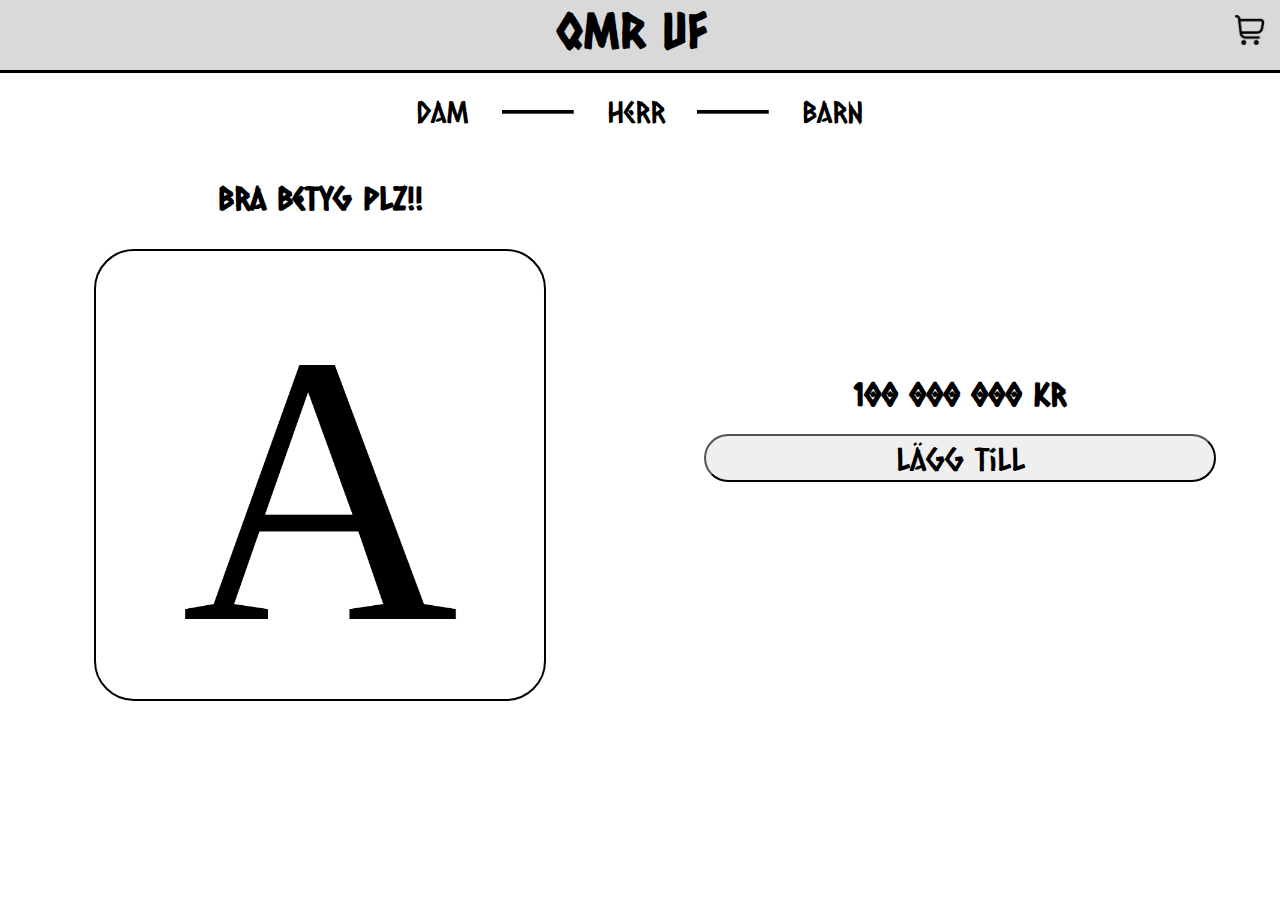
==== Betyg.html @ 2d90a15e "first commit" ====
<!DOCTYPE html>
<html lang="en">
<head>
    <meta charset="UTF-8">
    <meta name="viewport" content="width=device-width, initial-scale=1.0">
    <title>Document</title>

    <link rel="stylesheet" href="/hoodie.css">

    <link rel="preconnect" href="https://fonts.googleapis.com">
    <link rel="preconnect" href="https://fonts.gstatic.com" crossorigin>
    <link href="https://fonts.googleapis.com/css2?family=Caesar+Dressing&display=swap" rel="stylesheet">
</head>
<body>

    <header>
        <div class="tom"></div>
        <div class="rubrik">
            <a href="/homepage.html">
                <h1>QmR UF</h1>
            </a>
        </div>
        <a href="/kundvagn.html">
            <div class="kundvagn">
                <img src="/bilder/shopping-cart.png" alt="Kundvagn">
            </div>
        </a>

    </header>

    <nav>
        <div class="dam">
            <a href="/plag.html">Dam</a>
        </div>
        <hr>        
        <div class="herr">
            <a href="/plag.html">Herr</a>
        </div>
        <hr>
        <div class="barn">
            <a href="/plag.html">Barn</a>
        </div>
    </nav>

    <main>

        <div class="box1">
            <div class="bild-namn">
                <h1>Bra betyg plz!!</h1>
            </div>
            <div class="bild">
                <img src="./bilder/Betyg.png" alt="">
            </div>
        </div>

        <div class="box2">
            <div class="item">
                <div class="btn-pris">
                    <h1>100 000 000 Kr</h1>
                </div>
                <button onclick="addToKundvagn( './bilder/Betyg.png','Bra betyg plz!!', 100000000)">Lägg till</button>
            </div>
        </div>

    </main>

    <script src="./script.js"></script>
    
</body>
</html>
---- hoodie.css ----
body{
    margin: 0;
    padding-bottom: 20vh;
}

header{
    font-family: 'Caesar Dressing', system-ui;
    display: flex;
    height: 70px;
    background-color: #D9D9D9;
    border-bottom: 3px solid #000;
    
}

.rubrik > a > h1{
    color: #000;
    font-size: 48px;
    margin: auto;
    text-align: center;
    margin-right: -15px;
}
.rubrik{
    width: 99%;
    margin-right: -15px;
}

.rubrik > a{
    text-decoration: none;
}

.kundvagn{
    height: 30px;
    width: 30px;
    display: flex;
    justify-content:end ;
    margin-right: 15px;
    margin-top: 15px;
}

nav{
    font-family: 'Caesar Dressing', system-ui;
    display: flex;
    width: 35%;
    margin: auto;
    margin-top: 20px;
    font-size: 25px;
}

nav > hr{
    width: 70px;
    background-color: #000;
    border-color: #000;
    height: 2px;
    margin: auto;
}
.dam > a,.herr > a, .barn > a{
    font-size: 30px;
    text-decoration: none;
    color: #000;
}

main{
    display: grid;
    grid-template-columns: 50% 50%;
}

.bild > img{
    width: 60%;
    padding: 2rem;
    border: 2px solid #000;
    border-radius: 40px;
}

.bild{
    margin-top: 2rem;
    text-align: center;
}

.bild-namn{
    font-family: 'Caesar Dressing', system-ui;
    text-align: center;
    margin-top: 3rem;
}

.box2{
    margin: auto;
    margin-left: 0;
    margin-right: 0;
    text-align: center;
    font-family: 'Caesar Dressing', system-ui;
}

button{
    width: 80%;
    height: 3rem;
    font-size: xx-large;
    font-family: 'Caesar Dressing', system-ui;
    border-radius: 40px;

    &:hover{
        background-color:#D9D9D9;
    }
}
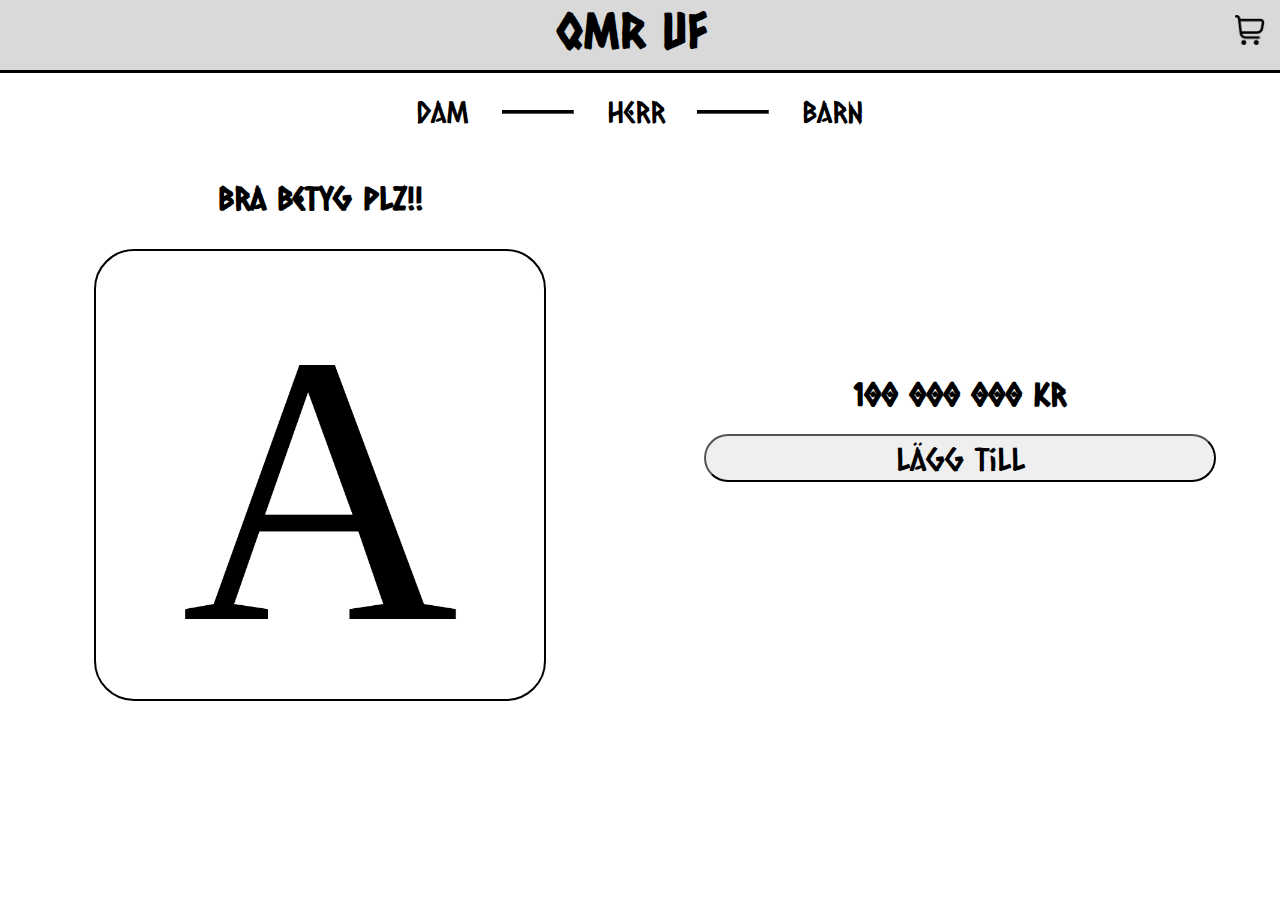
==== commit f0cd336c: "Förlåt men missade att commita kan förklara all kod när du vill att jag gör det den kan vara väldigt" ====
--- a/Betyg.html
+++ b/Betyg.html
@@ -27,6 +27,7 @@
         </a>
 
     </header>
+    
 
     <nav>
         <div class="dam">
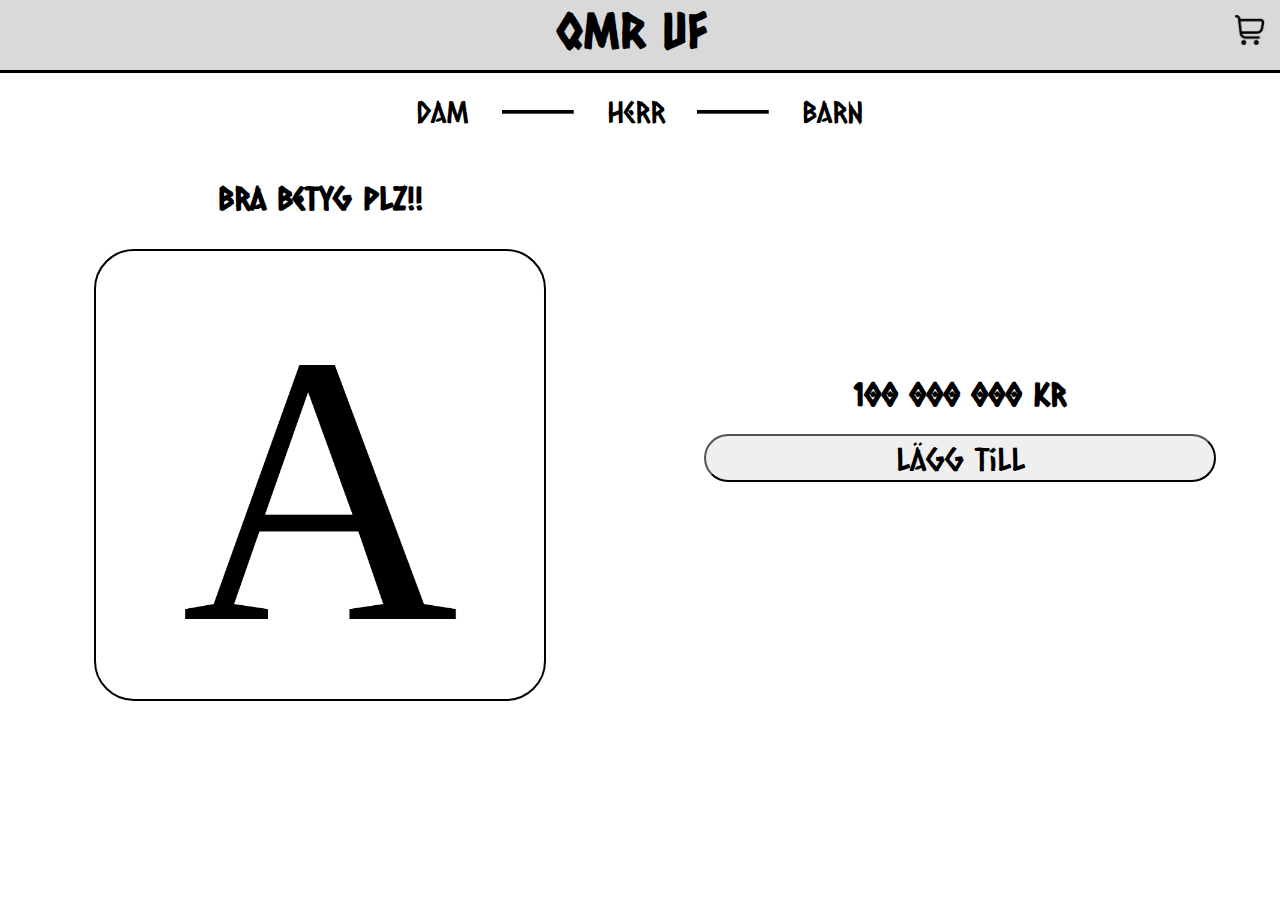
==== commit e76f4c55: "klar" ====
--- a/Betyg.html
+++ b/Betyg.html
@@ -16,7 +16,7 @@
     <header>
         <div class="tom"></div>
         <div class="rubrik">
-            <a href="/homepage.html">
+            <a href="/index.html">
                 <h1>QmR UF</h1>
             </a>
         </div>
--- a/hoodie.css
+++ b/hoodie.css
@@ -102,3 +102,22 @@
     }
 }
 
+
+@media only screen and (max-width: 391px){
+    nav{
+        width: 80%;
+    }
+
+    main{
+        display: flex;
+        flex-direction: column;
+    }
+}
+
+@media only screen and (max-width: 821px){
+    main{
+        display: flex;
+        flex-direction: column;
+    }
+}
+
